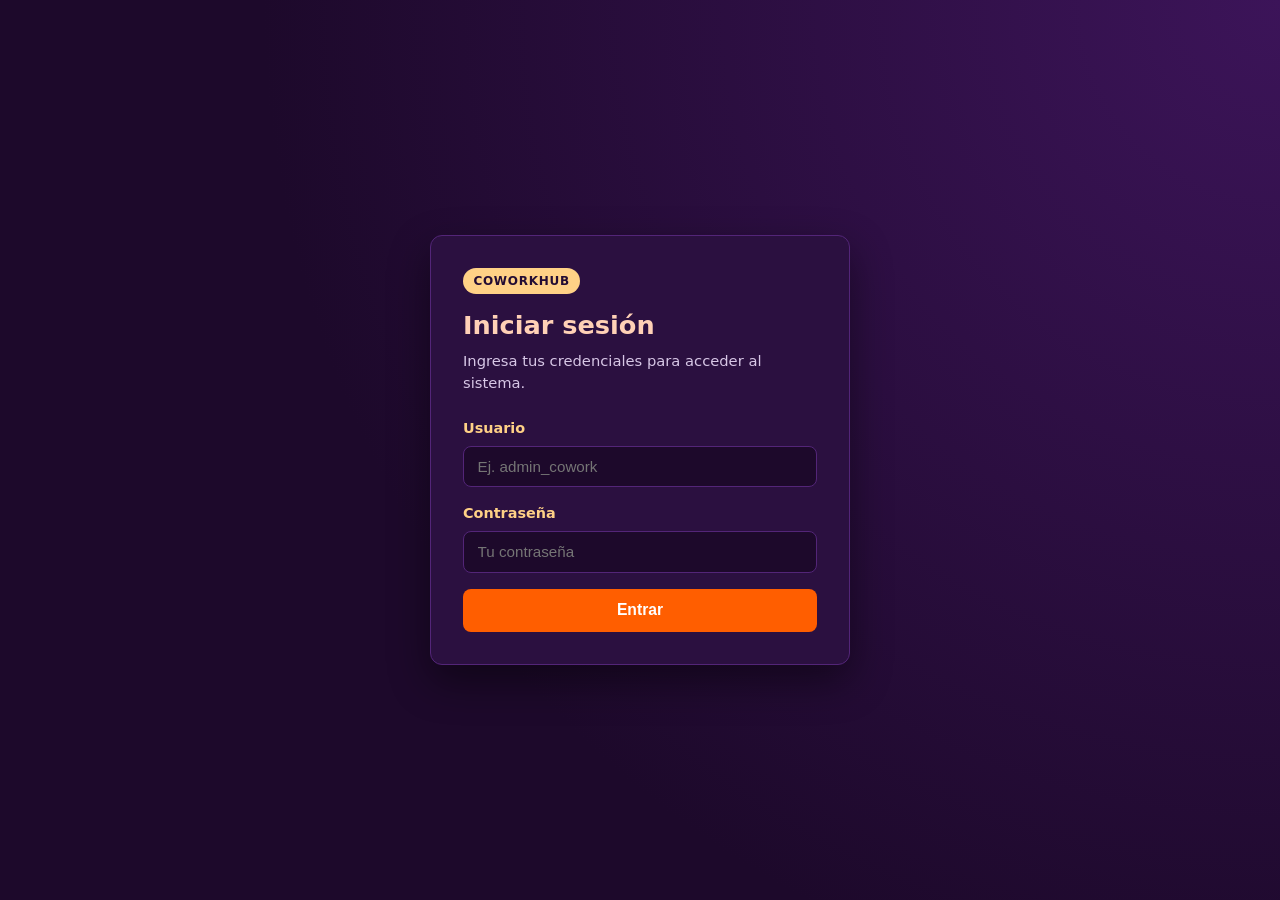
==== src/main/resources/static/fronted/login.html @ 7be258ea "Cree el index y el login del fronted" ====
<!-- login.html -->
<!DOCTYPE html>
<html lang="es">
<head>
    <meta charset="UTF-8" />
    <meta name="viewport" content="width=device-width, initial-scale=1.0" />
    <title>CoworkHub - Iniciar sesión</title>
    <link rel="stylesheet" href="css/styles.css" />
</head>
<body class="login-page">
<main class="login-card" aria-labelledby="login-title">
    <span class="brand-badge">CoworkHub</span>
    <h1 id="login-title">Iniciar sesión</h1>
    <p class="subtitle">Ingresa tus credenciales para acceder al sistema.</p>

    <div id="login-alert" class="alert alert-error is-hidden" role="alert"></div>

    <form id="login-form" novalidate>
        <div class="form-group">
            <label for="usuario">Usuario</label>
            <input
                    id="usuario"
                    name="usuario"
                    type="text"
                    autocomplete="username"
                    placeholder="Ej. admin_cowork"
                    required
            />
        </div>

        <div class="form-group">
            <label for="contrasena">Contraseña</label>
            <input
                    id="contrasena"
                    name="contrasena"
                    type="password"
                    autocomplete="current-password"
                    placeholder="Tu contraseña"
                    required
            />
        </div>

        <button id="login-submit" type="submit" class="btn-primary">
            Entrar
        </button>
    </form>
</main>

<script type="module" src="js/loginPage.js"></script>
</body>
</html>
---- src/main/resources/static/fronted/css/styles.css ----
:root {
    --bg-purple-dark: #1d092b;
    --surface-purple: #2b1040;
    --surface-purple-elevated: #3a1756;
    --surface-peach-soft: rgb(255, 209, 182);
    --accent-peach-sorbet: #ffd186;
    --accent-mandarin: #ff5e00;
    --accent-mandarin-hover: #e05200;
    --text-light: #f8f4fb;
    --text-muted-light: #d7c7e6;
    --text-dark: #230c33;
    --border-purple: #532578;
    --danger-bg: #4a1123;
    --danger-border: #ff6b4a;
    --success-bg: #17382b;
    --success-border: #4cd49b;
    --radius-md: 12px;
    --radius-sm: 8px;
}

* {
    box-sizing: border-box;
    margin: 0;
    padding: 0;
}

body {
    font-family: system-ui, -apple-system, BlinkMacSystemFont, "Segoe UI", Roboto, sans-serif;
    background-color: var(--bg-purple-dark);
    color: var(--text-light);
    line-height: 1.5;
    min-height: 100vh;
}

/* Pantalla de inicio de sesión */
.login-page {
    display: grid;
    place-items: center;
    min-height: 100vh;
    padding: 1.5rem;
    background: radial-gradient(circle at top right, #3c1459 0%, var(--bg-purple-dark) 65%);
}

.login-card {
    width: 100%;
    max-width: 420px;
    background-color: var(--surface-purple);
    border: 1px solid var(--border-purple);
    border-radius: var(--radius-md);
    padding: 2rem;
    box-shadow: 0 16px 40px rgba(0, 0, 0, 0.45);
}

.brand-badge {
    display: inline-block;
    background-color: var(--accent-peach-sorbet);
    color: var(--text-dark);
    font-weight: 700;
    font-size: 0.75rem;
    letter-spacing: 0.06em;
    text-transform: uppercase;
    padding: 0.25rem 0.65rem;
    border-radius: 999px;
    margin-bottom: 0.75rem;
}

.login-card h1 {
    font-size: 1.6rem;
    color: var(--surface-peach-soft);
    margin-bottom: 0.35rem;
}

.subtitle {
    color: var(--text-muted-light);
    font-size: 0.92rem;
    margin-bottom: 1.5rem;
}

.form-group {
    display: flex;
    flex-direction: column;
    gap: 0.4rem;
    margin-bottom: 1rem;
}

.form-group label {
    font-size: 0.9rem;
    font-weight: 600;
    color: var(--accent-peach-sorbet);
}

.form-group input {
    padding: 0.7rem 0.85rem;
    border-radius: var(--radius-sm);
    border: 1px solid var(--border-purple);
    background-color: var(--bg-purple-dark);
    color: var(--text-light);
    font-size: 0.95rem;
}

.form-group input:focus {
    outline: 2px solid var(--accent-mandarin);
    border-color: var(--accent-mandarin);
}

.btn-primary {
    width: 100%;
    padding: 0.8rem 1rem;
    border: none;
    border-radius: var(--radius-sm);
    background-color: var(--accent-mandarin);
    color: #ffffff;
    font-weight: 700;
    font-size: 0.98rem;
    cursor: pointer;
    transition: background-color 0.2s ease;
}

.btn-primary:hover {
    background-color: var(--accent-mandarin-hover);
}

.btn-primary:disabled {
    opacity: 0.65;
    cursor: not-allowed;
}

.btn-secondary {
    padding: 0.5rem 0.9rem;
    border-radius: var(--radius-sm);
    border: 1px solid var(--accent-peach-sorbet);
    background-color: transparent;
    color: var(--accent-peach-sorbet);
    font-weight: 600;
    cursor: pointer;
}

.btn-secondary:hover {
    background-color: var(--surface-peach-soft);
    color: var(--text-dark);
}

/* Alertas */
.alert {
    padding: 0.75rem 0.95rem;
    border-radius: var(--radius-sm);
    margin-bottom: 1rem;
    font-size: 0.9rem;
    border-left: 4px solid transparent;
}

.alert-error {
    background-color: var(--danger-bg);
    border-left-color: var(--danger-border);
    color: var(--surface-peach-soft);
}

.alert-success {
    background-color: var(--success-bg);
    border-left-color: var(--success-border);
    color: #e6fff4;
}

.is-hidden {
    display: none !important;
}

/* Layout principal (index.html) */
.app-shell {
    display: grid;
    grid-template-columns: 250px 1fr;
    min-height: 100vh;
}

.sidebar {
    background-color: var(--surface-purple);
    border-right: 1px solid var(--border-purple);
    padding: 1.25rem;
    display: flex;
    flex-direction: column;
    justify-content: space-between;
    gap: 1.5rem;
}

.sidebar-brand h2 {
    color: var(--accent-peach-sorbet);
    font-size: 1.25rem;
    margin-top: 0.4rem;
}

.nav-list {
    list-style: none;
    display: flex;
    flex-direction: column;
    gap: 0.4rem;
    margin-top: 1rem;
}

.nav-btn {
    width: 100%;
    text-align: left;
    padding: 0.65rem 0.85rem;
    border: none;
    border-radius: var(--radius-sm);
    background: transparent;
    color: var(--text-light);
    font-size: 0.93rem;
    cursor: pointer;
}

.nav-btn:hover,
.nav-btn.is-active {
    background-color: var(--accent-mandarin);
    color: #ffffff;
    font-weight: 600;
}

.session-box {
    background-color: var(--surface-purple-elevated);
    border: 1px solid var(--border-purple);
    border-radius: var(--radius-sm);
    padding: 0.85rem;
    font-size: 0.85rem;
}

.session-role {
    display: inline-block;
    margin-top: 0.35rem;
    margin-bottom: 0.7rem;
    background-color: var(--surface-peach-soft);
    color: var(--text-dark);
    font-weight: 700;
    font-size: 0.75rem;
    padding: 0.15rem 0.5rem;
    border-radius: 6px;
}

.main-area {
    display: flex;
    flex-direction: column;
    min-width: 0;
}

.topbar {
    background-color: var(--surface-purple);
    border-bottom: 1px solid var(--border-purple);
    padding: 1rem 1.75rem;
    display: flex;
    align-items: center;
    justify-content: space-between;
    gap: 1rem;
}

.topbar h1 {
    font-size: 1.25rem;
    color: var(--surface-peach-soft);
}

.content-container {
    padding: 1.75rem;
    flex: 1;
}

.welcome-panel {
    background-color: var(--surface-purple);
    border: 1px solid var(--border-purple);
    border-radius: var(--radius-md);
    padding: 1.5rem;
}

.welcome-panel h2 {
    color: var(--accent-peach-sorbet);
    margin-bottom: 0.5rem;
}

@media (max-width: 820px) {
    .app-shell {
        grid-template-columns: 1fr;
    }

    .sidebar {
        border-right: none;
        border-bottom: 1px solid var(--border-purple);
    }
}
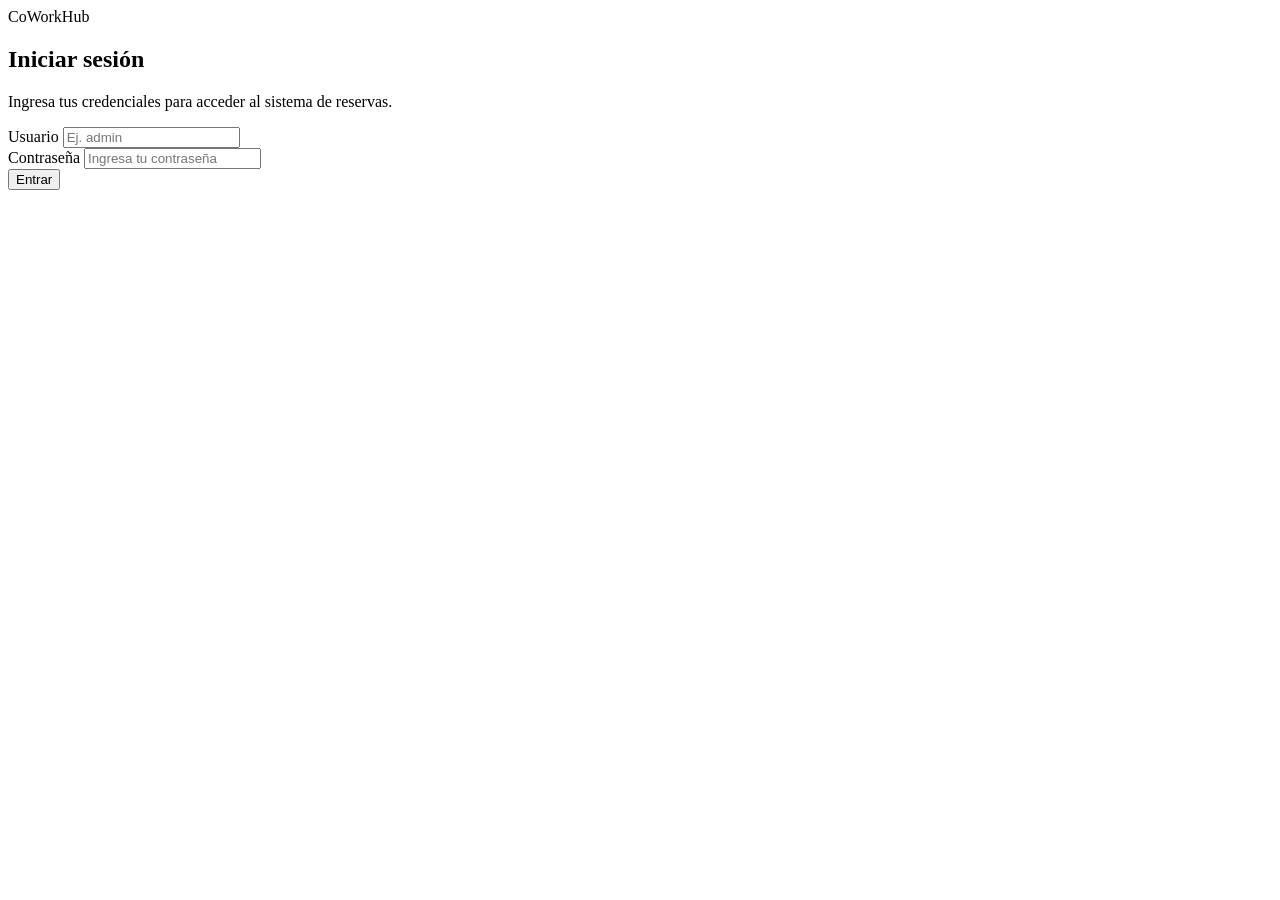
==== commit 5642c7e0: "Probe el swagger" ====
--- a/src/main/resources/static/fronted/login.html
+++ b/src/main/resources/static/fronted/login.html
@@ -2,50 +2,52 @@
 <!DOCTYPE html>
 <html lang="es">
 <head>
-    <meta charset="UTF-8" />
-    <meta name="viewport" content="width=device-width, initial-scale=1.0" />
-    <title>CoworkHub - Iniciar sesión</title>
-    <link rel="stylesheet" href="css/styles.css" />
+    <meta charset="UTF-8">
+    <meta name="viewport" content="width=device-width, initial-scale=1.0">
+    <title>Iniciar sesión - CoWorkHub</title>
+    <link rel="stylesheet" href="style.css">
 </head>
-<body class="login-page">
-<main class="login-card" aria-labelledby="login-title">
-    <span class="brand-badge">CoworkHub</span>
-    <h1 id="login-title">Iniciar sesión</h1>
-    <p class="subtitle">Ingresa tus credenciales para acceder al sistema.</p>
+<body>
+<main class="login-page">
+    <section class="login-card" aria-labelledby="loginTitle">
+        <span class="brand-badge">CoWorkHub</span>
+        <h1 id="loginTitle">Iniciar sesión</h1>
+        <p class="subtitle">Ingresa tus credenciales para acceder al sistema de reservas.</p>
 
-    <div id="login-alert" class="alert alert-error is-hidden" role="alert"></div>
+        <div id="loginAlert" class="alert is-hidden" role="alert"></div>
 
-    <form id="login-form" novalidate>
-        <div class="form-group">
-            <label for="usuario">Usuario</label>
-            <input
-                    id="usuario"
-                    name="usuario"
-                    type="text"
-                    autocomplete="username"
-                    placeholder="Ej. admin_cowork"
-                    required
-            />
-        </div>
+        <form id="loginForm" novalidate>
+            <div class="form-group">
+                <label for="username">Usuario</label>
+                <input
+                        type="text"
+                        id="username"
+                        name="username"
+                        placeholder="Ej. admin"
+                        autocomplete="username"
+                        required
+                >
+            </div>
 
-        <div class="form-group">
-            <label for="contrasena">Contraseña</label>
-            <input
-                    id="contrasena"
-                    name="contrasena"
-                    type="password"
-                    autocomplete="current-password"
-                    placeholder="Tu contraseña"
-                    required
-            />
-        </div>
+            <div class="form-group">
+                <label for="password">Contraseña</label>
+                <input
+                        type="password"
+                        id="password"
+                        name="password"
+                        placeholder="Ingresa tu contraseña"
+                        autocomplete="current-password"
+                        required
+                >
+            </div>
 
-        <button id="login-submit" type="submit" class="btn-primary">
-            Entrar
-        </button>
-    </form>
+            <button type="submit" id="submitBtn" class="btn-primary">
+                Entrar
+            </button>
+        </form>
+    </section>
 </main>
 
-<script type="module" src="js/loginPage.js"></script>
+<script type="module" src="js/login.js"></script>
 </body>
 </html>
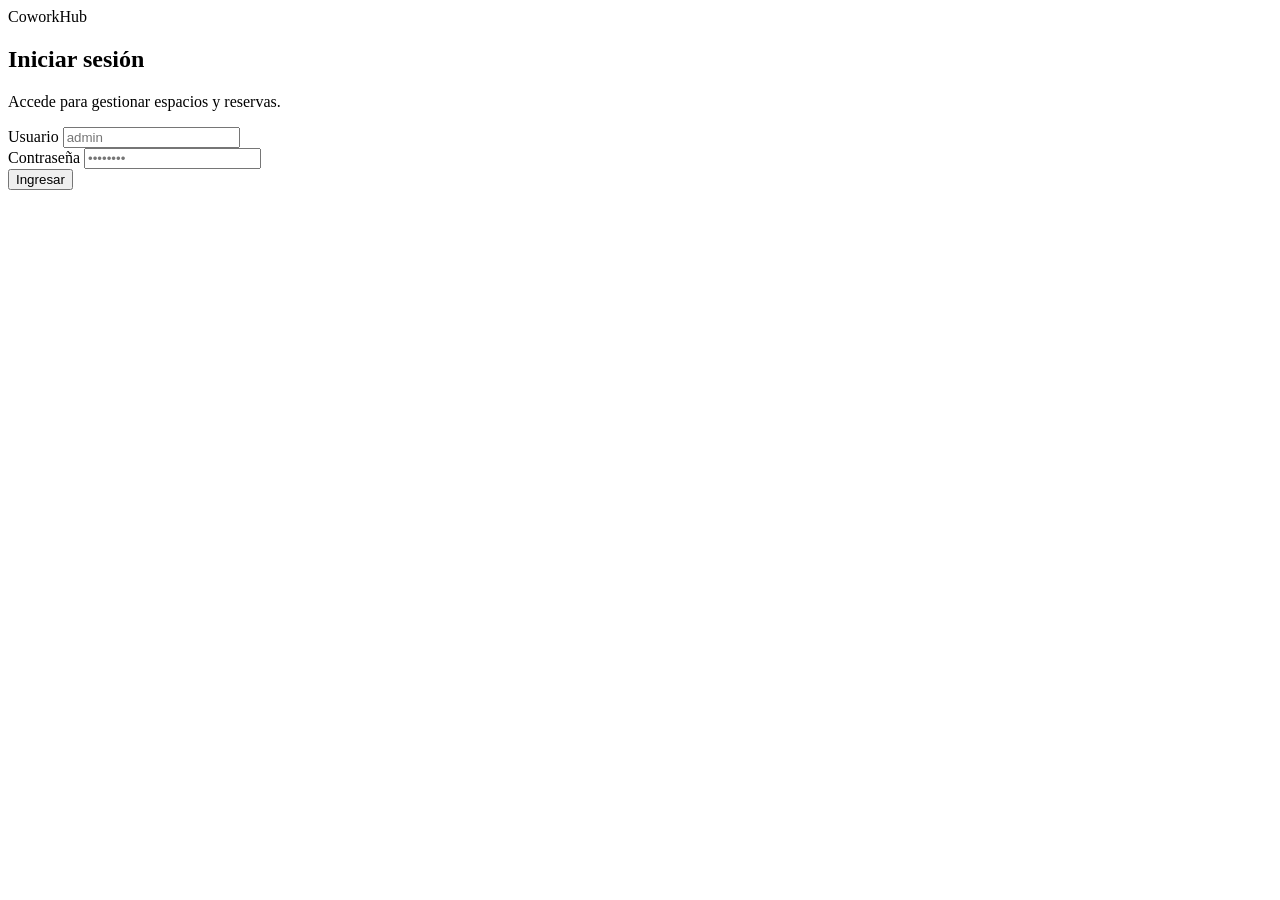
==== commit 7d99b2a9: "cree el fronted" ====
--- a/src/main/resources/static/fronted/login.html
+++ b/src/main/resources/static/fronted/login.html
@@ -1,48 +1,47 @@
-<!-- login.html -->
 <!DOCTYPE html>
 <html lang="es">
 <head>
-    <meta charset="UTF-8">
-    <meta name="viewport" content="width=device-width, initial-scale=1.0">
-    <title>Iniciar sesión - CoWorkHub</title>
-    <link rel="stylesheet" href="style.css">
+    <meta charset="UTF-8" />
+    <meta name="viewport" content="width=device-width, initial-scale=1.0" />
+    <title>CoworkHub - Iniciar sesión</title>
+    <link rel="stylesheet" href="css/style.css" />
 </head>
 <body>
 <main class="login-page">
-    <section class="login-card" aria-labelledby="loginTitle">
-        <span class="brand-badge">CoWorkHub</span>
-        <h1 id="loginTitle">Iniciar sesión</h1>
-        <p class="subtitle">Ingresa tus credenciales para acceder al sistema de reservas.</p>
+    <section class="login-card" aria-labelledby="login-title">
+        <span class="brand-badge">CoworkHub</span>
+        <h1 id="login-title">Iniciar sesión</h1>
+        <p class="subtitle">Accede para gestionar espacios y reservas.</p>
 
-        <div id="loginAlert" class="alert is-hidden" role="alert"></div>
+        <div id="login-alert" class="alert alert-error is-hidden" role="alert"></div>
 
-        <form id="loginForm" novalidate>
+        <form id="login-form" novalidate>
             <div class="form-group">
                 <label for="username">Usuario</label>
                 <input
-                        type="text"
                         id="username"
                         name="username"
-                        placeholder="Ej. admin"
+                        type="text"
+                        placeholder="admin"
                         autocomplete="username"
                         required
-                >
+                />
             </div>
 
             <div class="form-group">
                 <label for="password">Contraseña</label>
                 <input
-                        type="password"
                         id="password"
                         name="password"
-                        placeholder="Ingresa tu contraseña"
+                        type="password"
+                        placeholder="••••••••"
                         autocomplete="current-password"
                         required
-                >
+                />
             </div>
 
-            <button type="submit" id="submitBtn" class="btn-primary">
-                Entrar
+            <button id="login-submit" type="submit" class="btn-primary">
+                Ingresar
             </button>
         </form>
     </section>
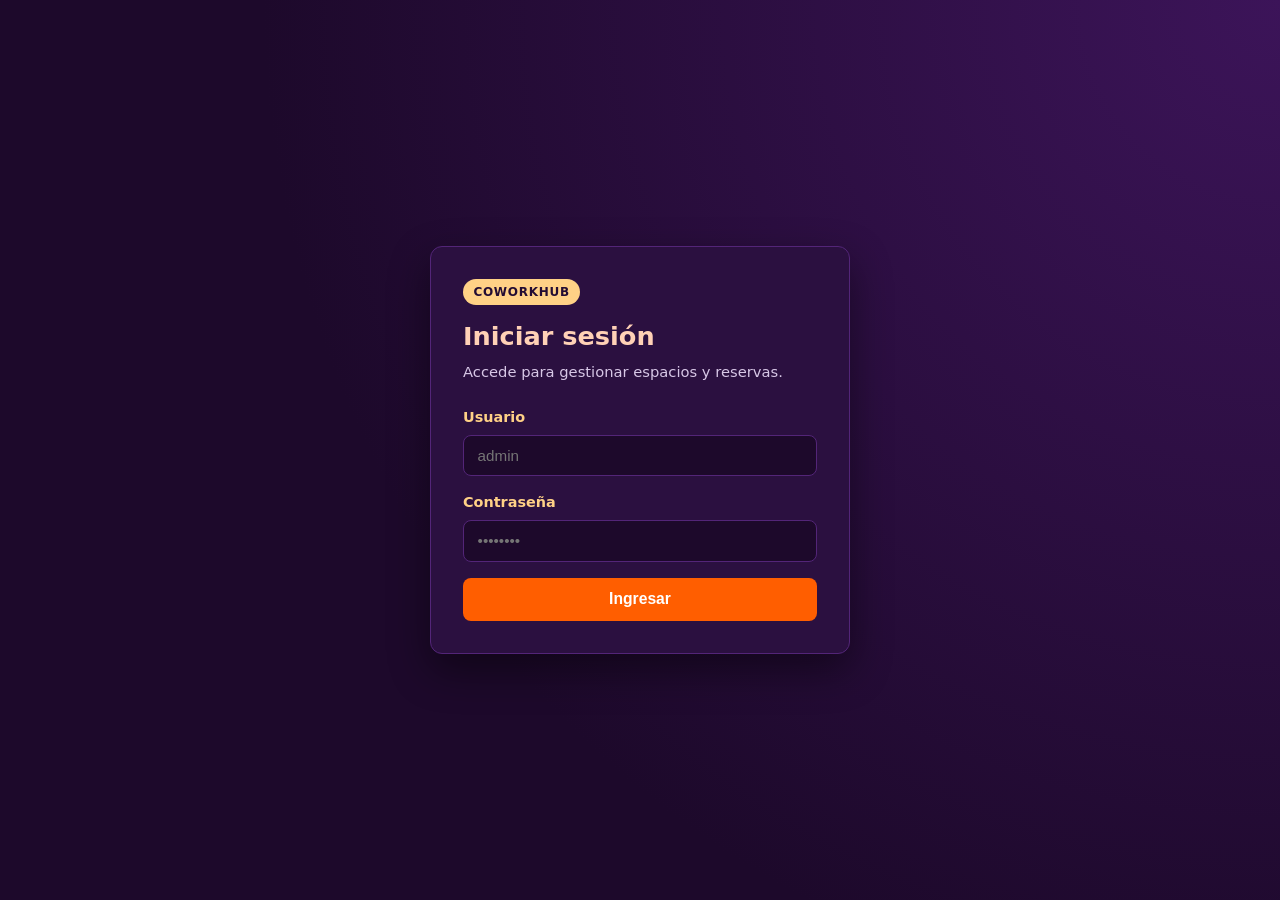
==== commit 7f5b1767: "corregi un pequeño error" ====
--- a/src/main/resources/static/fronted/login.html
+++ b/src/main/resources/static/fronted/login.html
@@ -4,7 +4,7 @@
     <meta charset="UTF-8" />
     <meta name="viewport" content="width=device-width, initial-scale=1.0" />
     <title>CoworkHub - Iniciar sesión</title>
-    <link rel="stylesheet" href="css/style.css" />
+    <link rel="stylesheet" href="css/styles.css" />
 </head>
 <body>
 <main class="login-page">
--- a/src/main/resources/static/fronted/css/styles.css
+++ b/src/main/resources/static/fronted/css/styles.css
@@ -0,0 +1,285 @@
+:root {
+    --bg-purple-dark: #1d092b;
+    --surface-purple: #2b1040;
+    --surface-purple-elevated: #3a1756;
+    --surface-peach-soft: rgb(255, 209, 182);
+    --accent-peach-sorbet: #ffd186;
+    --accent-mandarin: #ff5e00;
+    --accent-mandarin-hover: #e05200;
+    --text-light: #f8f4fb;
+    --text-muted-light: #d7c7e6;
+    --text-dark: #230c33;
+    --border-purple: #532578;
+    --danger-bg: #4a1123;
+    --danger-border: #ff6b4a;
+    --success-bg: #17382b;
+    --success-border: #4cd49b;
+    --radius-md: 12px;
+    --radius-sm: 8px;
+}
+
+* {
+    box-sizing: border-box;
+    margin: 0;
+    padding: 0;
+}
+
+body {
+    font-family: system-ui, -apple-system, BlinkMacSystemFont, "Segoe UI", Roboto, sans-serif;
+    background-color: var(--bg-purple-dark);
+    color: var(--text-light);
+    line-height: 1.5;
+    min-height: 100vh;
+}
+
+/* Pantalla de inicio de sesión */
+.login-page {
+    display: grid;
+    place-items: center;
+    min-height: 100vh;
+    padding: 1.5rem;
+    background: radial-gradient(circle at top right, #3c1459 0%, var(--bg-purple-dark) 65%);
+}
+
+.login-card {
+    width: 100%;
+    max-width: 420px;
+    background-color: var(--surface-purple);
+    border: 1px solid var(--border-purple);
+    border-radius: var(--radius-md);
+    padding: 2rem;
+    box-shadow: 0 16px 40px rgba(0, 0, 0, 0.45);
+}
+
+.brand-badge {
+    display: inline-block;
+    background-color: var(--accent-peach-sorbet);
+    color: var(--text-dark);
+    font-weight: 700;
+    font-size: 0.75rem;
+    letter-spacing: 0.06em;
+    text-transform: uppercase;
+    padding: 0.25rem 0.65rem;
+    border-radius: 999px;
+    margin-bottom: 0.75rem;
+}
+
+.login-card h1 {
+    font-size: 1.6rem;
+    color: var(--surface-peach-soft);
+    margin-bottom: 0.35rem;
+}
+
+.subtitle {
+    color: var(--text-muted-light);
+    font-size: 0.92rem;
+    margin-bottom: 1.5rem;
+}
+
+.form-group {
+    display: flex;
+    flex-direction: column;
+    gap: 0.4rem;
+    margin-bottom: 1rem;
+}
+
+.form-group label {
+    font-size: 0.9rem;
+    font-weight: 600;
+    color: var(--accent-peach-sorbet);
+}
+
+.form-group input {
+    padding: 0.7rem 0.85rem;
+    border-radius: var(--radius-sm);
+    border: 1px solid var(--border-purple);
+    background-color: var(--bg-purple-dark);
+    color: var(--text-light);
+    font-size: 0.95rem;
+}
+
+.form-group input:focus {
+    outline: 2px solid var(--accent-mandarin);
+    border-color: var(--accent-mandarin);
+}
+
+.btn-primary {
+    width: 100%;
+    padding: 0.8rem 1rem;
+    border: none;
+    border-radius: var(--radius-sm);
+    background-color: var(--accent-mandarin);
+    color: #ffffff;
+    font-weight: 700;
+    font-size: 0.98rem;
+    cursor: pointer;
+    transition: background-color 0.2s ease;
+}
+
+.btn-primary:hover {
+    background-color: var(--accent-mandarin-hover);
+}
+
+.btn-primary:disabled {
+    opacity: 0.65;
+    cursor: not-allowed;
+}
+
+.btn-secondary {
+    padding: 0.5rem 0.9rem;
+    border-radius: var(--radius-sm);
+    border: 1px solid var(--accent-peach-sorbet);
+    background-color: transparent;
+    color: var(--accent-peach-sorbet);
+    font-weight: 600;
+    cursor: pointer;
+}
+
+.btn-secondary:hover {
+    background-color: var(--surface-peach-soft);
+    color: var(--text-dark);
+}
+
+/* Alertas */
+.alert {
+    padding: 0.75rem 0.95rem;
+    border-radius: var(--radius-sm);
+    margin-bottom: 1rem;
+    font-size: 0.9rem;
+    border-left: 4px solid transparent;
+}
+
+.alert-error {
+    background-color: var(--danger-bg);
+    border-left-color: var(--danger-border);
+    color: var(--surface-peach-soft);
+}
+
+.alert-success {
+    background-color: var(--success-bg);
+    border-left-color: var(--success-border);
+    color: #e6fff4;
+}
+
+.is-hidden {
+    display: none !important;
+}
+
+/* Layout principal (index.html) */
+.app-shell {
+    display: grid;
+    grid-template-columns: 250px 1fr;
+    min-height: 100vh;
+}
+
+.sidebar {
+    background-color: var(--surface-purple);
+    border-right: 1px solid var(--border-purple);
+    padding: 1.25rem;
+    display: flex;
+    flex-direction: column;
+    justify-content: space-between;
+    gap: 1.5rem;
+}
+
+.sidebar-brand h2 {
+    color: var(--accent-peach-sorbet);
+    font-size: 1.25rem;
+    margin-top: 0.4rem;
+}
+
+.nav-list {
+    list-style: none;
+    display: flex;
+    flex-direction: column;
+    gap: 0.4rem;
+    margin-top: 1rem;
+}
+
+.nav-btn {
+    width: 100%;
+    text-align: left;
+    padding: 0.65rem 0.85rem;
+    border: none;
+    border-radius: var(--radius-sm);
+    background: transparent;
+    color: var(--text-light);
+    font-size: 0.93rem;
+    cursor: pointer;
+}
+
+.nav-btn:hover,
+.nav-btn.is-active {
+    background-color: var(--accent-mandarin);
+    color: #ffffff;
+    font-weight: 600;
+}
+
+.session-box {
+    background-color: var(--surface-purple-elevated);
+    border: 1px solid var(--border-purple);
+    border-radius: var(--radius-sm);
+    padding: 0.85rem;
+    font-size: 0.85rem;
+}
+
+.session-role {
+    display: inline-block;
+    margin-top: 0.35rem;
+    margin-bottom: 0.7rem;
+    background-color: var(--surface-peach-soft);
+    color: var(--text-dark);
+    font-weight: 700;
+    font-size: 0.75rem;
+    padding: 0.15rem 0.5rem;
+    border-radius: 6px;
+}
+
+.main-area {
+    display: flex;
+    flex-direction: column;
+    min-width: 0;
+}
+
+.topbar {
+    background-color: var(--surface-purple);
+    border-bottom: 1px solid var(--border-purple);
+    padding: 1rem 1.75rem;
+    display: flex;
+    align-items: center;
+    justify-content: space-between;
+    gap: 1rem;
+}
+
+.topbar h1 {
+    font-size: 1.25rem;
+    color: var(--surface-peach-soft);
+}
+
+.content-container {
+    padding: 1.75rem;
+    flex: 1;
+}
+
+.welcome-panel {
+    background-color: var(--surface-purple);
+    border: 1px solid var(--border-purple);
+    border-radius: var(--radius-md);
+    padding: 1.5rem;
+}
+
+.welcome-panel h2 {
+    color: var(--accent-peach-sorbet);
+    margin-bottom: 0.5rem;
+}
+
+@media (max-width: 820px) {
+    .app-shell {
+        grid-template-columns: 1fr;
+    }
+
+    .sidebar {
+        border-right: none;
+        border-bottom: 1px solid var(--border-purple);
+    }
+}
